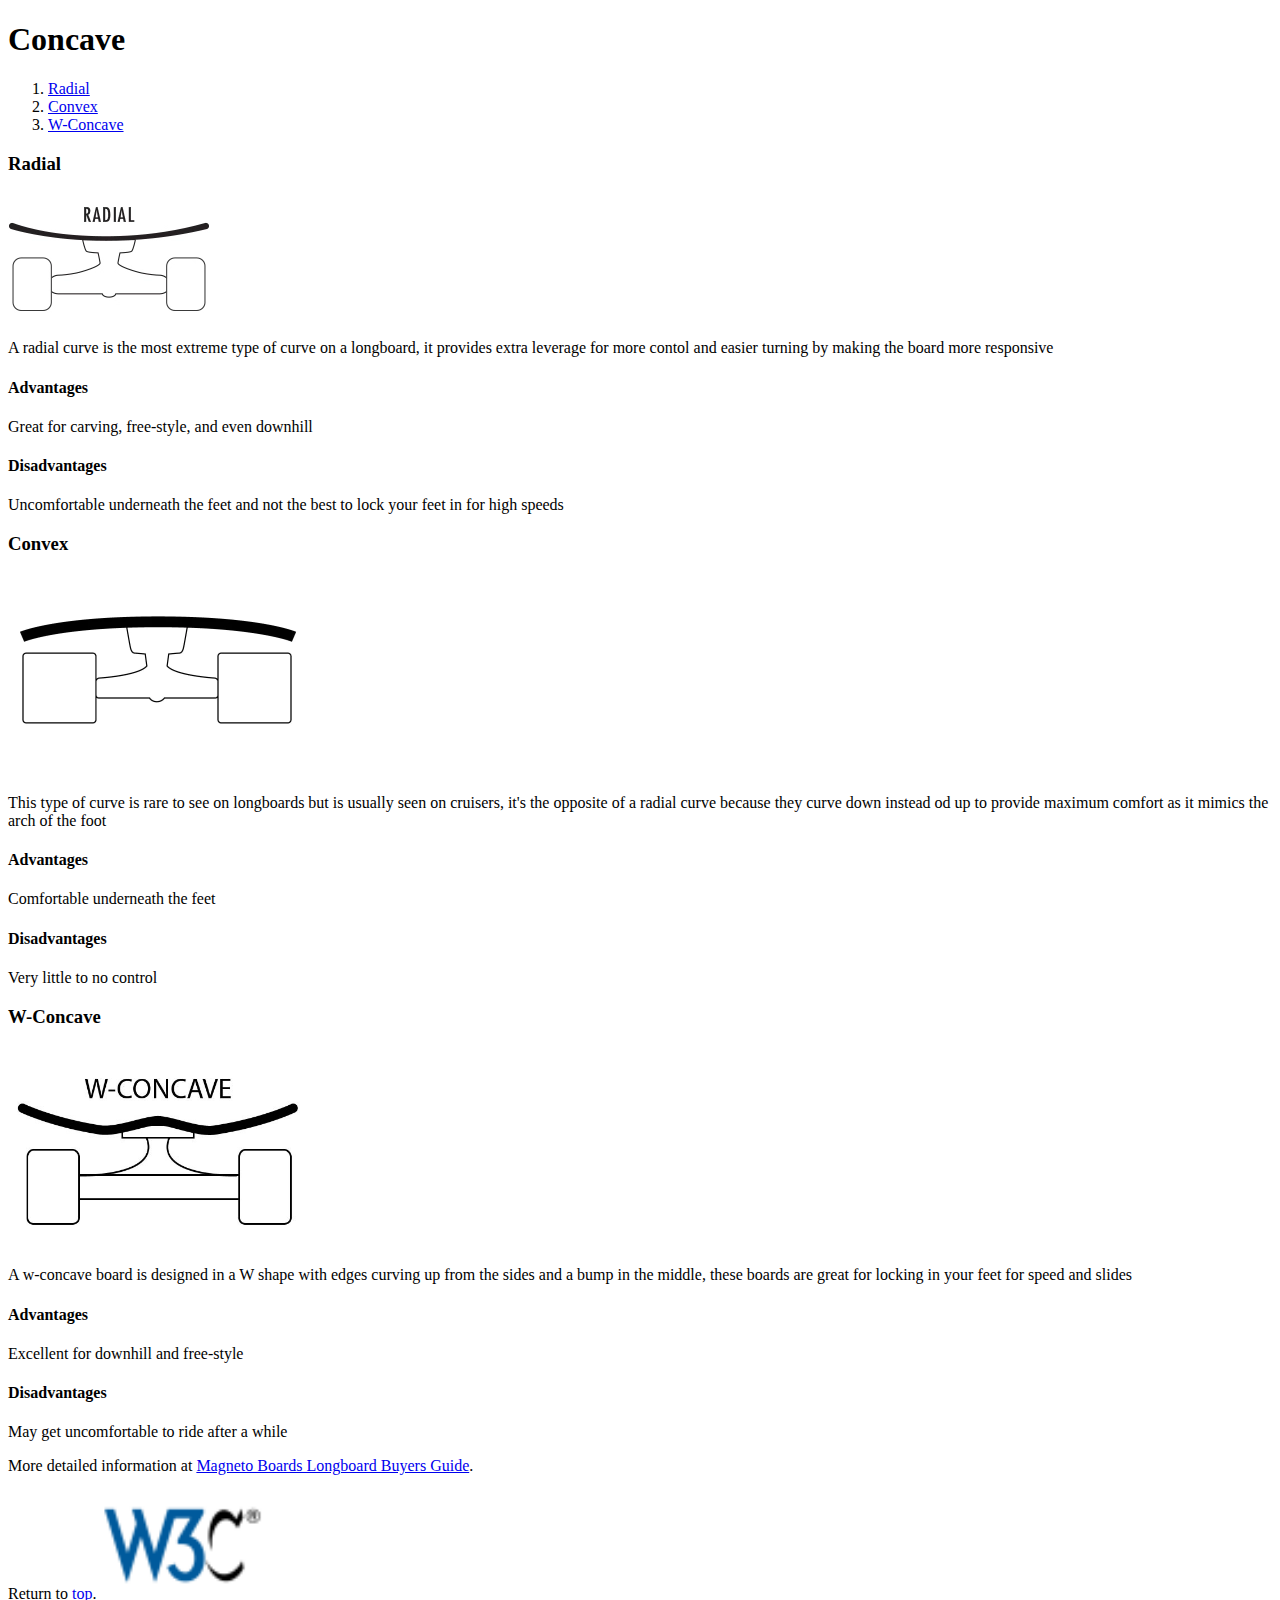
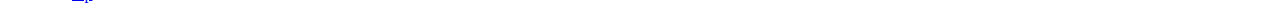
==== Concave.html @ 4c16525f "Add files via upload" ====
<!doctype html>

<html>

	<head>

		<meta charset="UTF-8">

		<title> Concave </title>
		
		<link rel="stylesheet" type="text/css" href="sheet.css" />

	</head>

	<body>
		<a href = "#Top"> </a>
		<h1> Concave </h1>
		<ol>
			<li> <a href = "#Radial"> Radial </a> </li>
			<li> <a href = "#Convex">  Convex </a> </li>
			<li> <a href = "#W-Concave">  W-Concave </a> </li>
		</ol>
		<h3 id = "Radial"> Radial </h3>
		<img src = "radial.jpeg" alt = "Picture of a drawn longboard from the front with a board curving upwards from the sides" />
		<p> A radial curve is the most extreme type of curve on a longboard, it provides extra leverage for more contol and easier turning by making the board more responsive </p>
		<h4> Advantages </h4>
		<p> Great for carving, free-style, and even downhill </p>
		<h4> Disadvantages </h4>
		<p> Uncomfortable underneath the feet and not the best to lock your feet in for high speeds </p>
		<h3 id = "Convex"> Convex </h3>
		<img src = "convex.jpeg" width = "300" height = "200" alt = "Picture of a drawn longboard from the front with a board that curves down from the sides" />
		<p> This type of curve is rare to see on longboards but is usually seen on cruisers, it's the opposite of a radial curve because they curve down instead od up to provide maximum comfort as it mimics the arch of the foot </P>
		<h4> Advantages </h4>
		<p> Comfortable underneath the feet </p>
		<h4> Disadvantages </h4>
		<p> Very little to no control </p>
		<h3 id = "W-Concave"> W-Concave </h3>
		<img src = "Deck-W-Concave.jpeg" width = "300" height = "200" alt = "Picture of a drawn longboard from the front with the deck in a W shape" />
		<p> A w-concave board is designed in a W shape with edges curving up from the sides and a bump in the middle, these boards are great for locking in your feet for speed and slides </p>
		<h4> Advantages </h4>
		<p> Excellent for downhill and free-style </p>
		<h4> Disadvantages </h4>
		<p> May get uncomfortable to ride after a while </p>
		<p> More detailed information at <a href =
"https://magnetoboards.com/pages/longboard-deck-buyers-guide"> Magneto Boards Longboard Buyers Guide</a>. </p>
		<p> Return to
		<a href = "#Top">top</a>.
		<img src="w3c.png" width="165" alt="HTML5 Validator">
	</body>

</html>
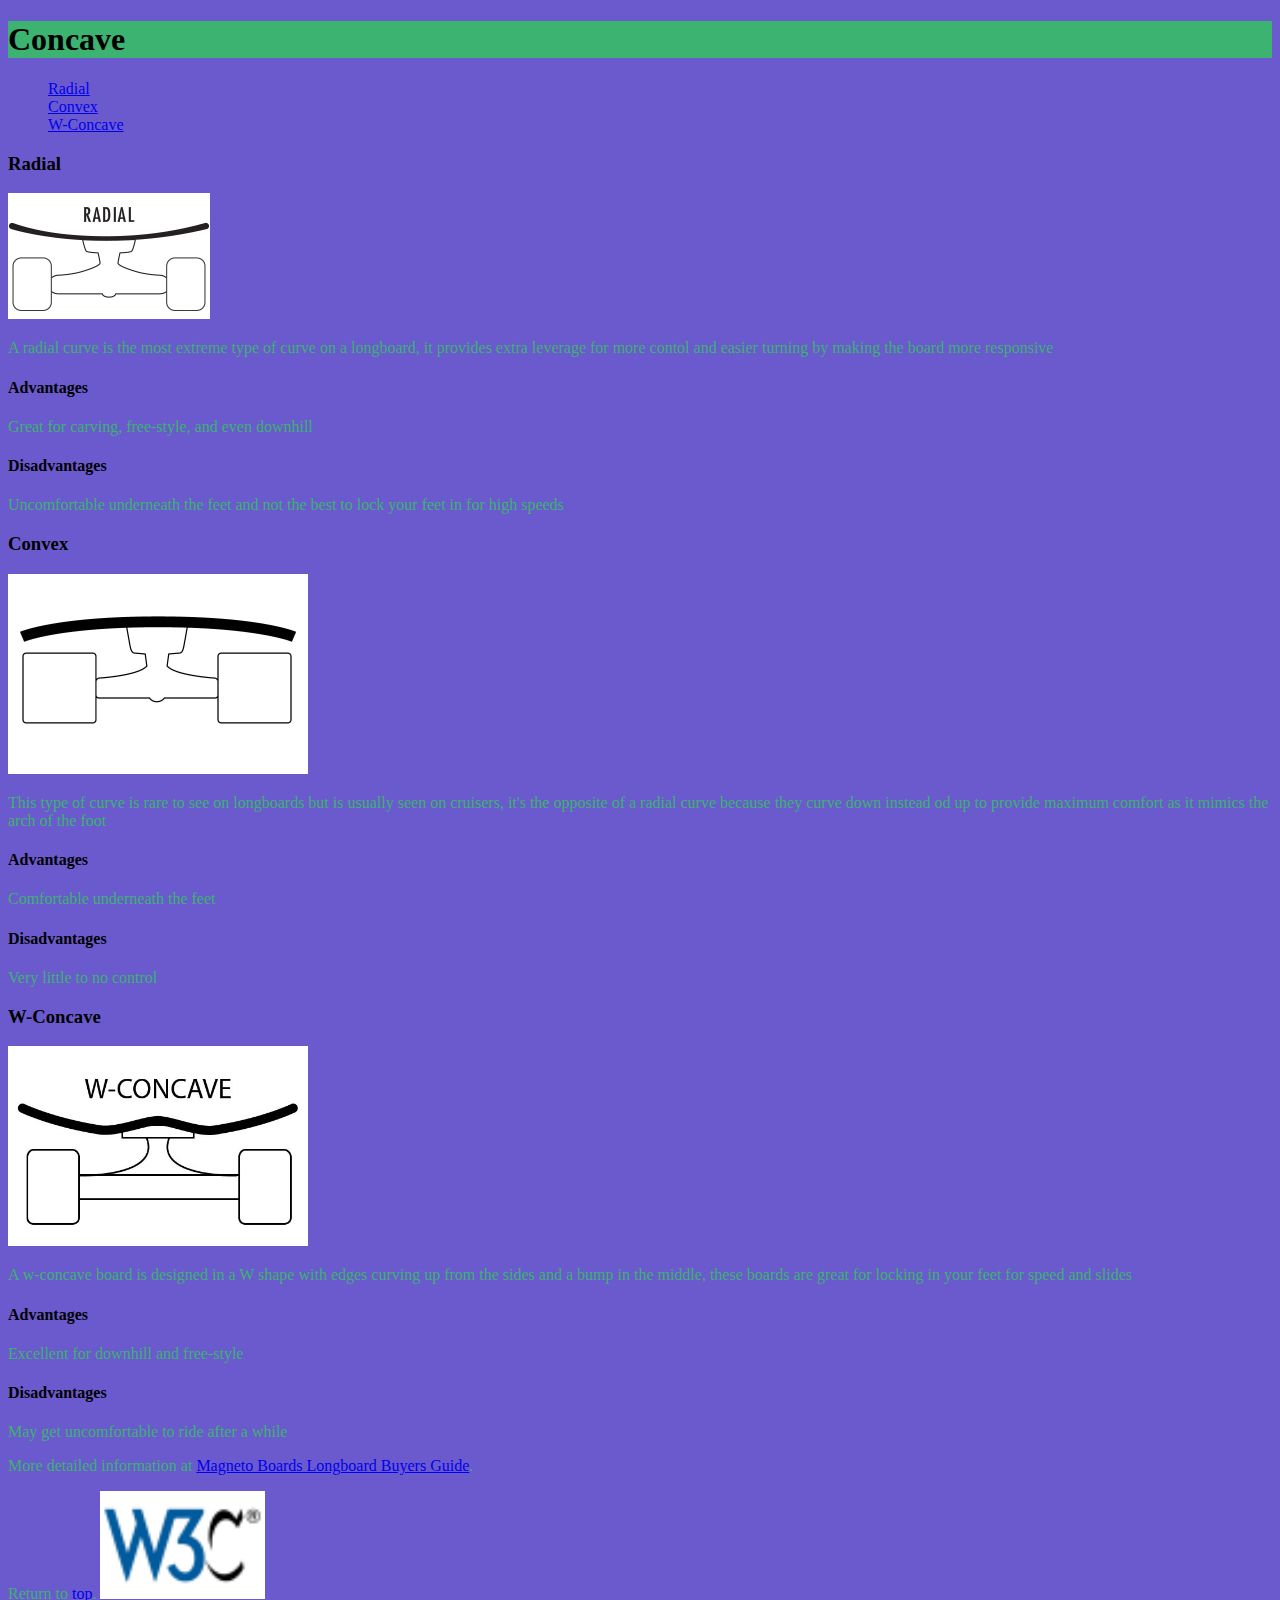
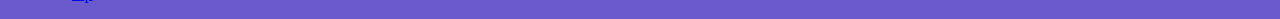
==== commit 30809552: "Update Concave.html" ====
--- a/Concave.html
+++ b/Concave.html
@@ -8,7 +8,7 @@
 
 		<title> Concave </title>
 		
-		<link rel="stylesheet" type="text/css" href="sheet.css" />
+		<link rel="stylesheet" type="text/css" href="Sheet.css" />
 
 	</head>
 
@@ -48,4 +48,4 @@
 		<img src="w3c.png" width="165" alt="HTML5 Validator">
 	</body>
 
-</html>+</html>
--- a/Sheet.css
+++ b/Sheet.css
@@ -0,0 +1,24 @@
+h1
+{
+background: #3CB371
+}
+p
+{
+color: #3CB371
+}
+ol
+{
+color: #6A5ACD
+}
+h2
+{
+color: #3CB371
+}
+body
+{
+background: #6A5ACD
+}
+<a href = "http://jigsaw.w3.org/css-validator/
+validator?uri=https://mirsabm.github.io/home/">
+
+<img src= "css.png" width="165" alt="CSS Validator">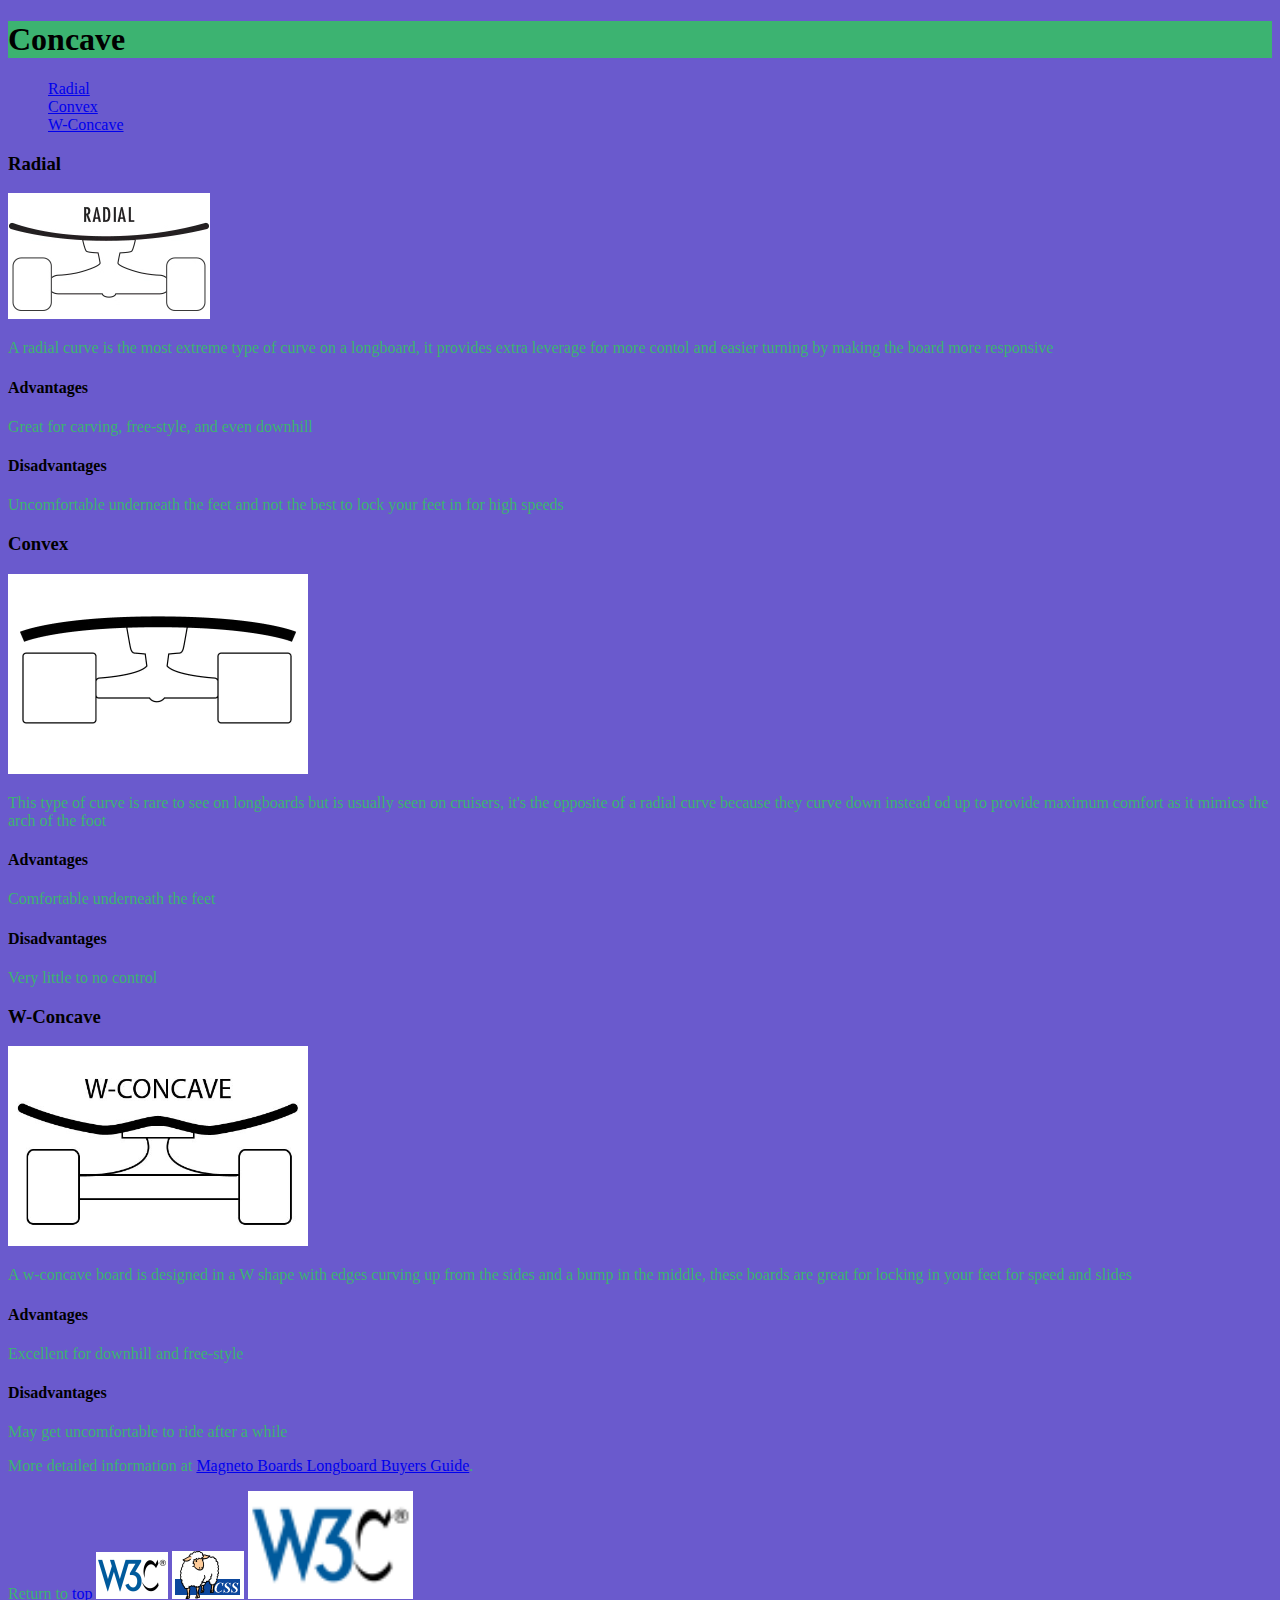
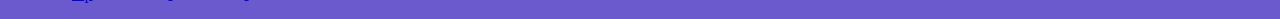
==== commit 2f3f47db: "Update Concave.html" ====
--- a/Concave.html
+++ b/Concave.html
@@ -44,7 +44,9 @@
 		<p> More detailed information at <a href =
 "https://magnetoboards.com/pages/longboard-deck-buyers-guide"> Magneto Boards Longboard Buyers Guide</a>. </p>
 		<p> Return to
-		<a href = "#Top">top</a>.
+		<a href = "#Top">top</a>
+		<a href = "https://validator.w3.org/nu/?doc=https%3A%2F%2Fmirsabm.github.io%2Fhome%2FConcave.html"> <img src = "w3c.png" alt = "HTML Validator"> </a>
+		<a href = "https://jigsaw.w3.org/css-validator/validator?uri=https%3A%2F%2Fmirsabm.github.io%2Fhome%2FConcave.html&profile=css3svg&usermedium=all&warning=1&vextwarning=&lang=en"> <img src = "css.png" alt = "CSS Validator"> </a>
 		<img src="w3c.png" width="165" alt="HTML5 Validator">
 	</body>
 
--- a/Sheet.css
+++ b/Sheet.css
@@ -18,7 +18,3 @@
 {
 background: #6A5ACD
 }
-<a href = "http://jigsaw.w3.org/css-validator/
-validator?uri=https://mirsabm.github.io/home/">
-
-<img src= "css.png" width="165" alt="CSS Validator">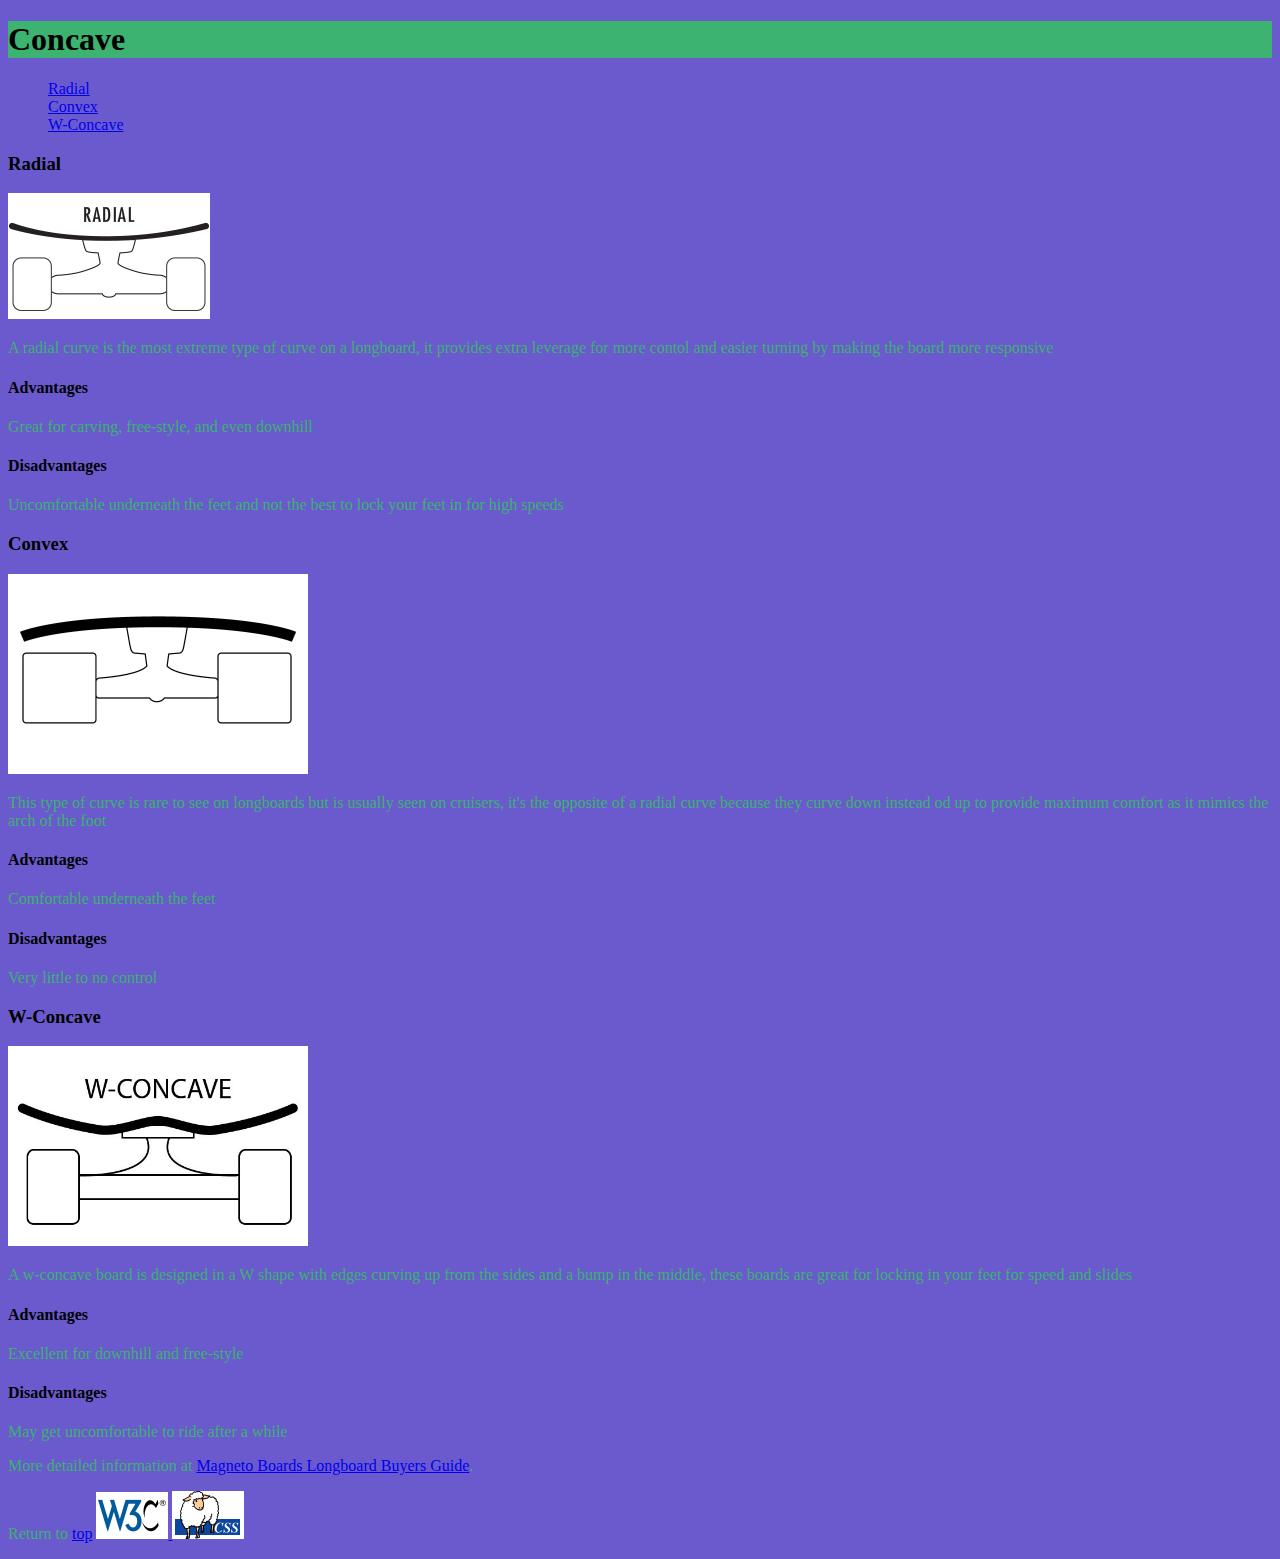
==== commit b29b0add: "Update Concave.html" ====
--- a/Concave.html
+++ b/Concave.html
@@ -47,7 +47,6 @@
 		<a href = "#Top">top</a>
 		<a href = "https://validator.w3.org/nu/?doc=https%3A%2F%2Fmirsabm.github.io%2Fhome%2FConcave.html"> <img src = "w3c.png" alt = "HTML Validator"> </a>
 		<a href = "https://jigsaw.w3.org/css-validator/validator?uri=https%3A%2F%2Fmirsabm.github.io%2Fhome%2FConcave.html&profile=css3svg&usermedium=all&warning=1&vextwarning=&lang=en"> <img src = "css.png" alt = "CSS Validator"> </a>
-		<img src="w3c.png" width="165" alt="HTML5 Validator">
 	</body>
 
 </html>
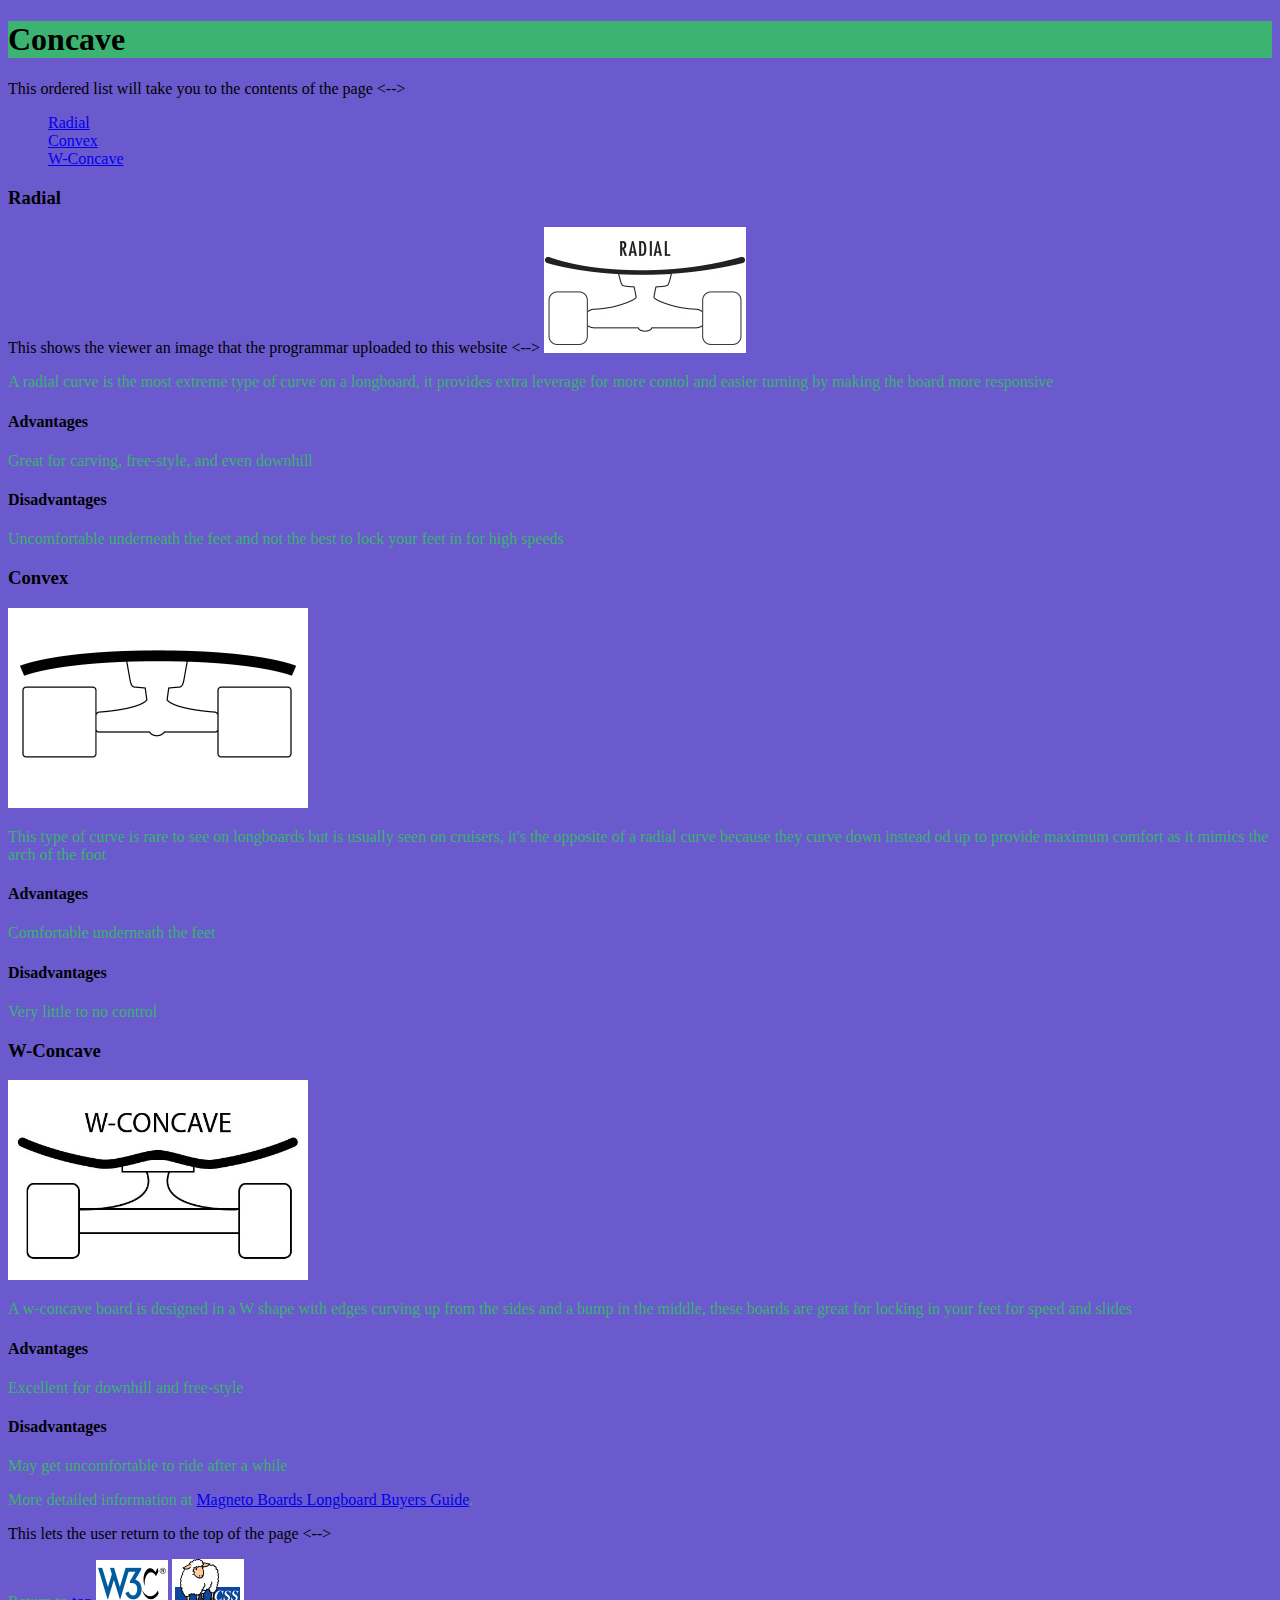
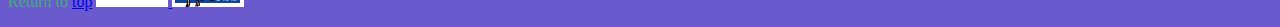
==== commit 65bb2a68: "Update Concave.html" ====
--- a/Concave.html
+++ b/Concave.html
@@ -15,12 +15,14 @@
 	<body>
 		<a href = "#Top"> </a>
 		<h1> Concave </h1>
+		<!--> This ordered list will take you to the contents of the page <-->
 		<ol>
 			<li> <a href = "#Radial"> Radial </a> </li>
 			<li> <a href = "#Convex">  Convex </a> </li>
 			<li> <a href = "#W-Concave">  W-Concave </a> </li>
 		</ol>
 		<h3 id = "Radial"> Radial </h3>
+		<!--> This shows the viewer an image that the programmar uploaded to this website <-->
 		<img src = "radial.jpeg" alt = "Picture of a drawn longboard from the front with a board curving upwards from the sides" />
 		<p> A radial curve is the most extreme type of curve on a longboard, it provides extra leverage for more contol and easier turning by making the board more responsive </p>
 		<h4> Advantages </h4>
@@ -43,6 +45,7 @@
 		<p> May get uncomfortable to ride after a while </p>
 		<p> More detailed information at <a href =
 "https://magnetoboards.com/pages/longboard-deck-buyers-guide"> Magneto Boards Longboard Buyers Guide</a>. </p>
+		<!--> This lets the user return to the top of the page <-->
 		<p> Return to
 		<a href = "#Top">top</a>
 		<a href = "https://validator.w3.org/nu/?doc=https%3A%2F%2Fmirsabm.github.io%2Fhome%2FConcave.html"> <img src = "w3c.png" alt = "HTML Validator"> </a>
